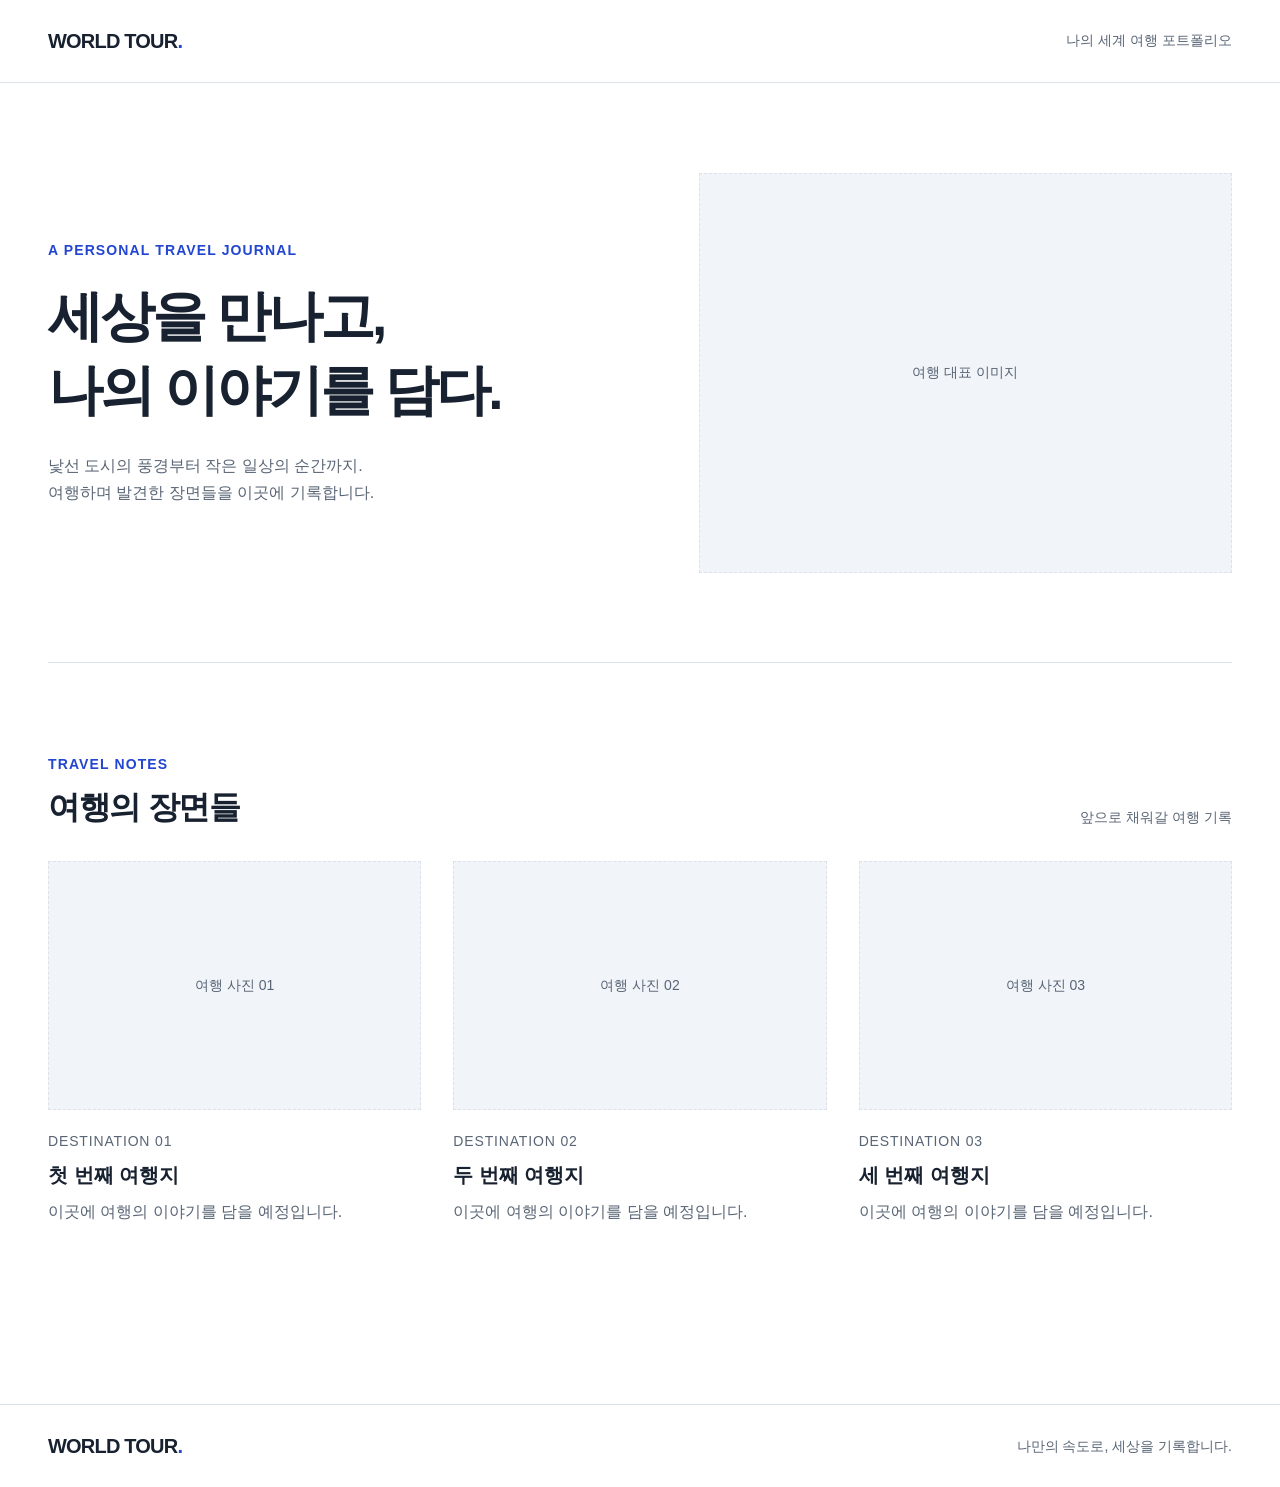
==== index.html @ 3bdf8f7d "Initial commit" ====
<!doctype html>
<html lang="ko">
  <head>
    <meta charset="UTF-8" />
    <meta name="viewport" content="width=device-width, initial-scale=1.0" />
    <meta name="description" content="세계를 여행하며 채워가는 개인 여행 포트폴리오." />
    <title>World Tour | 여행 포트폴리오</title>
    <link rel="icon" type="image/svg+xml" href="data:image/svg+xml,%3Csvg xmlns='http://www.w3.org/2000/svg' viewBox='0 0 32 32'%3E%3Crect width='32' height='32' rx='8' fill='%232346d2'/%3E%3Ccircle cx='16' cy='16' r='10' fill='none' stroke='white' stroke-width='1.5'/%3E%3Cellipse cx='16' cy='16' rx='4' ry='10' fill='none' stroke='white' stroke-width='1.5'/%3E%3Cpath d='M6 16h20' stroke='white' stroke-width='1.5'/%3E%3C/svg%3E" />
    <link rel="stylesheet" href="./css/style.css" />
  </head>
  <body>
    <!-- 상단: 추후 메뉴를 추가할 영역 -->
    <header class="site-header">
      <div class="container header-inner">
        <p class="wordmark">WORLD TOUR<span aria-hidden="true">.</span></p>
        <p class="header-caption">나의 세계 여행 포트폴리오</p>
      </div>
    </header>

    <main>
      <!-- 소개: 제목과 대표 사진을 교체해 사용 -->
      <section class="intro section container" aria-labelledby="intro-title">
        <div class="intro-copy">
          <p class="eyebrow">A PERSONAL TRAVEL JOURNAL</p>
          <h1 id="intro-title">세상을 만나고,<br />나의 이야기를 담다.</h1>
          <p class="description">낯선 도시의 풍경부터 작은 일상의 순간까지.<br />여행하며 발견한 장면들을 이곳에 기록합니다.</p>
        </div>
        <div class="image-placeholder cover-placeholder">
          <span class="placeholder-label">여행 대표 이미지</span>
        </div>
      </section>

      <!-- 기록: 같은 article 구조를 복사하여 여행 항목 추가 -->
      <section class="journal section container" aria-labelledby="journal-title">
        <div class="section-heading">
          <div>
            <p class="eyebrow">TRAVEL NOTES</p>
            <h2 id="journal-title">여행의 장면들</h2>
          </div>
          <p class="section-caption">앞으로 채워갈 여행 기록</p>
        </div>
        <div class="travel-grid">
          <article class="travel-card">
            <div class="image-placeholder card-placeholder"><span class="placeholder-label">여행 사진 01</span></div>
            <div class="card-copy">
              <p class="card-category">DESTINATION 01</p>
              <h3>첫 번째 여행지</h3>
              <p>이곳에 여행의 이야기를 담을 예정입니다.</p>
            </div>
          </article>
          <article class="travel-card">
            <div class="image-placeholder card-placeholder"><span class="placeholder-label">여행 사진 02</span></div>
            <div class="card-copy">
              <p class="card-category">DESTINATION 02</p>
              <h3>두 번째 여행지</h3>
              <p>이곳에 여행의 이야기를 담을 예정입니다.</p>
            </div>
          </article>
          <article class="travel-card">
            <div class="image-placeholder card-placeholder"><span class="placeholder-label">여행 사진 03</span></div>
            <div class="card-copy">
              <p class="card-category">DESTINATION 03</p>
              <h3>세 번째 여행지</h3>
              <p>이곳에 여행의 이야기를 담을 예정입니다.</p>
            </div>
          </article>
        </div>
      </section>
    </main>

    <footer class="site-footer">
      <div class="container footer-inner">
        <p class="wordmark">WORLD TOUR<span aria-hidden="true">.</span></p>
        <p>나만의 속도로, 세상을 기록합니다.</p>
      </div>
    </footer>
  </body>
</html>
---- css/style.css ----
/* 공통 디자인 값: 향후 색상, 폭, 간격 변경은 이곳에서 시작합니다. */
:root {
  --color-background: #ffffff;
  --color-text: #17212f;
  --color-muted: #596575;
  --color-accent: #2346d2;
  --color-surface: #f1f4f8;
  --color-border: #dce2ea;
  --content-width: 1200px;
  --page-gutter: clamp(1.25rem, 4vw, 3rem);
  --section-space: clamp(3rem, 7vw, 6rem);
}

/* 기본 스타일 */
*,
*::before,
*::after {
  box-sizing: border-box;
}

body {
  margin: 0;
  background: var(--color-background);
  color: var(--color-text);
  font-family: -apple-system, BlinkMacSystemFont, "Segoe UI", "Malgun Gothic", sans-serif;
  font-size: 1rem;
  line-height: 1.7;
  word-break: keep-all;
  overflow-wrap: anywhere;
}

h1, h2, h3, p { margin: 0; }
img { display: block; max-width: 100%; height: auto; }
.container { width: min(100% - var(--page-gutter) * 2, var(--content-width)); margin-inline: auto; }
.section { padding-block: var(--section-space); }

/* 상단과 하단 */
.site-header { border-bottom: 1px solid var(--color-border); }
.header-inner, .footer-inner { display: flex; flex-wrap: wrap; align-items: center; justify-content: space-between; gap: 0.75rem 2rem; padding-block: 1.5rem; }
.wordmark { font-size: 1.25rem; font-weight: 800; letter-spacing: -0.04em; }
.wordmark span { color: var(--color-accent); }
.header-caption, .footer-inner > p:last-child { color: var(--color-muted); font-size: 0.875rem; }
.site-footer { margin-top: var(--section-space); border-top: 1px solid var(--color-border); }

/* 소개 영역: 모바일에서는 세로 배치 */
.intro { display: grid; gap: 2rem; align-items: center; }
.intro-copy { min-width: 0; }
.eyebrow { margin-bottom: 1rem; color: var(--color-accent); font-size: 0.875rem; font-weight: 700; letter-spacing: 0.08em; }
h1 { font-size: clamp(2rem, 4.3vw, 3.5rem); line-height: 1.35; letter-spacing: -0.055em; }
.description { margin-top: 1.5rem; color: var(--color-muted); }
.image-placeholder { display: grid; place-items: center; background: var(--color-surface); border: 1px dashed var(--color-border); padding: 1rem; }
.cover-placeholder { aspect-ratio: 4 / 3; }
.placeholder-label { color: var(--color-muted); font-size: 0.875rem; }

/* 여행 기록: 기본 1열, 태블릿 2열, 데스크톱 3열 */
.journal { border-top: 1px solid var(--color-border); }
.section-heading { display: flex; flex-wrap: wrap; justify-content: space-between; align-items: end; gap: 1rem; margin-bottom: 2rem; }
.section-heading .eyebrow { margin-bottom: 0.5rem; }
h2 { font-size: clamp(1.5rem, 3vw, 2rem); line-height: 1.4; letter-spacing: -0.04em; }
.section-caption { color: var(--color-muted); font-size: 0.875rem; }
.travel-grid { display: grid; grid-template-columns: minmax(0, 1fr); gap: 2rem; }
.travel-card { min-width: 0; }
.card-placeholder { aspect-ratio: 3 / 2; }
.card-copy { padding-top: 1.25rem; }
.card-category { margin-bottom: 0.375rem; color: var(--color-muted); font-size: 0.875rem; letter-spacing: 0.06em; }
h3 { font-size: 1.25rem; line-height: 1.5; }
.card-copy > p:last-child { margin-top: 0.5rem; color: var(--color-muted); }

@media (min-width: 48rem) {
  .travel-grid { grid-template-columns: repeat(2, minmax(0, 1fr)); }
}

@media (min-width: 64rem) {
  .intro { grid-template-columns: 1.1fr 1fr; gap: 4rem; }
  .travel-grid { grid-template-columns: repeat(3, minmax(0, 1fr)); }
}
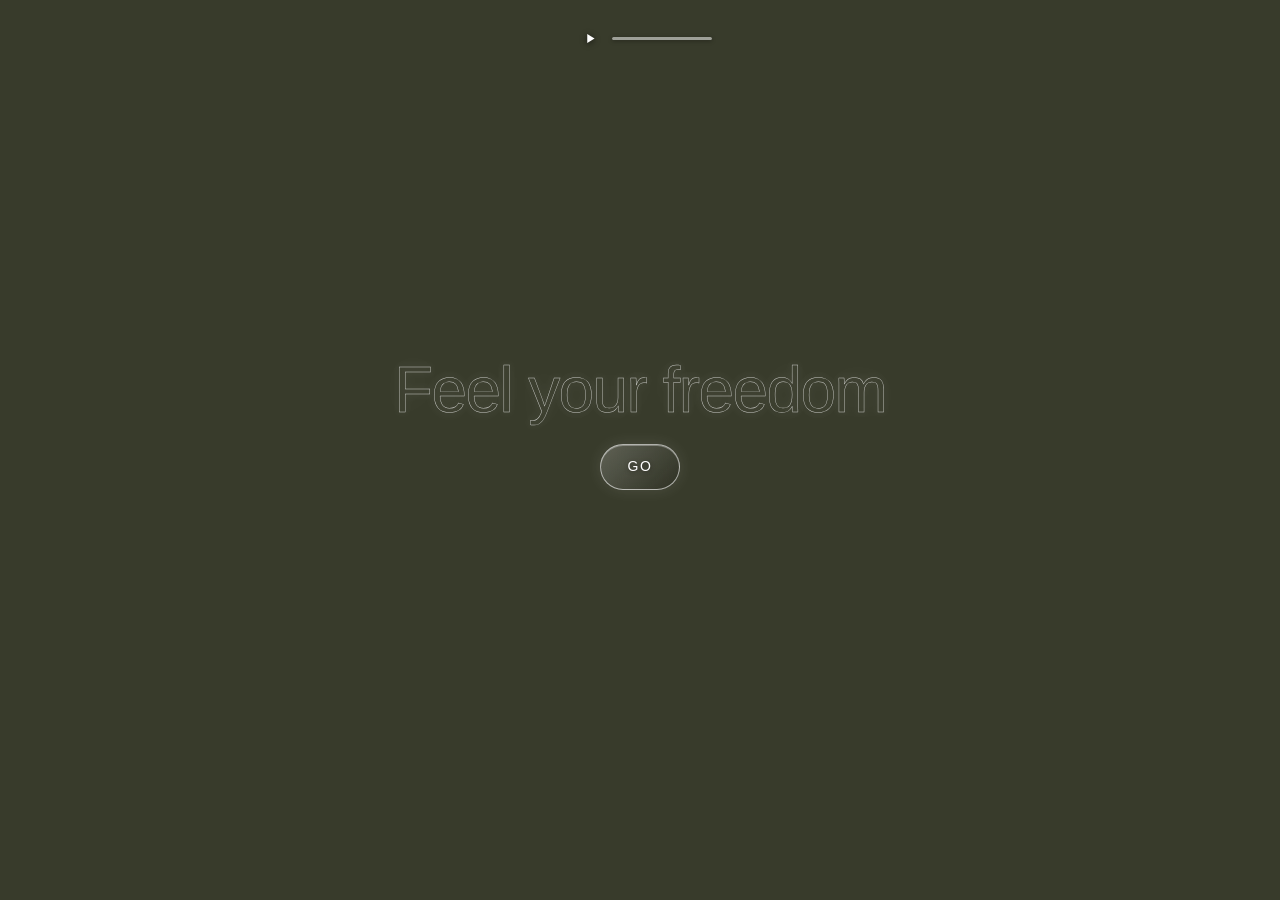
==== commit e7044b86: "Background video, Added BG comment" ====
--- a/index.html
+++ b/index.html
@@ -7,72 +7,29 @@
     <title>World Tour | 여행 포트폴리오</title>
     <link rel="icon" type="image/svg+xml" href="data:image/svg+xml,%3Csvg xmlns='http://www.w3.org/2000/svg' viewBox='0 0 32 32'%3E%3Crect width='32' height='32' rx='8' fill='%232346d2'/%3E%3Ccircle cx='16' cy='16' r='10' fill='none' stroke='white' stroke-width='1.5'/%3E%3Cellipse cx='16' cy='16' rx='4' ry='10' fill='none' stroke='white' stroke-width='1.5'/%3E%3Cpath d='M6 16h20' stroke='white' stroke-width='1.5'/%3E%3C/svg%3E" />
     <link rel="stylesheet" href="./css/style.css" />
+    <script src="./js/background-video.js" defer></script>
   </head>
   <body>
-    <!-- 상단: 추후 메뉴를 추가할 영역 -->
-    <header class="site-header">
-      <div class="container header-inner">
-        <p class="wordmark">WORLD TOUR<span aria-hidden="true">.</span></p>
-        <p class="header-caption">나의 세계 여행 포트폴리오</p>
+    <main class="dashboard">
+      <div class="video-background" aria-hidden="true">
+        <video class="background-video is-visible" muted playsinline preload="auto" tabindex="-1">
+          <source src="./assets/videos/meadow-evening-final.mp4" type="video/mp4" />
+        </video>
+        <video class="background-video" muted playsinline preload="auto" tabindex="-1">
+          <source src="./assets/videos/meadow-evening-final.mp4" type="video/mp4" />
+        </video>
       </div>
-    </header>
-
-    <main>
-      <!-- 소개: 제목과 대표 사진을 교체해 사용 -->
-      <section class="intro section container" aria-labelledby="intro-title">
-        <div class="intro-copy">
-          <p class="eyebrow">A PERSONAL TRAVEL JOURNAL</p>
-          <h1 id="intro-title">세상을 만나고,<br />나의 이야기를 담다.</h1>
-          <p class="description">낯선 도시의 풍경부터 작은 일상의 순간까지.<br />여행하며 발견한 장면들을 이곳에 기록합니다.</p>
+      <div class="hero-content">
+        <h1 class="hero-title" aria-label="Feel your freedom"><span aria-hidden="true"><span style="--letter: 0">F</span><span style="--letter: 1">e</span><span style="--letter: 2">e</span><span style="--letter: 3">l</span> <span style="--letter: 5">y</span><span style="--letter: 6">o</span><span style="--letter: 7">u</span><span style="--letter: 8">r</span> <span style="--letter: 10">f</span><span style="--letter: 11">r</span><span style="--letter: 12">e</span><span style="--letter: 13">e</span><span style="--letter: 14">d</span><span style="--letter: 15">o</span><span style="--letter: 16">m</span></span></h1>
+        <button class="go-button" type="button">GO</button>
+      </div>
+        <div class="mini-player" hidden>
+          <button class="video-toggle" type="button" aria-label="배경 영상 재생">
+            <svg class="play-icon" viewBox="0 0 16 16" aria-hidden="true"><path d="M4 2.5 13 8 4 13.5Z" /></svg>
+            <svg class="pause-icon" viewBox="0 0 16 16" aria-hidden="true"><rect x="3" y="2" width="3" height="12" rx="0.75" /><rect x="10" y="2" width="3" height="12" rx="0.75" /></svg>
+          </button>
+          <progress class="video-progress" max="100" value="0" aria-label="배경 영상 재생 진행률"></progress>
         </div>
-        <div class="image-placeholder cover-placeholder">
-          <span class="placeholder-label">여행 대표 이미지</span>
-        </div>
-      </section>
-
-      <!-- 기록: 같은 article 구조를 복사하여 여행 항목 추가 -->
-      <section class="journal section container" aria-labelledby="journal-title">
-        <div class="section-heading">
-          <div>
-            <p class="eyebrow">TRAVEL NOTES</p>
-            <h2 id="journal-title">여행의 장면들</h2>
-          </div>
-          <p class="section-caption">앞으로 채워갈 여행 기록</p>
-        </div>
-        <div class="travel-grid">
-          <article class="travel-card">
-            <div class="image-placeholder card-placeholder"><span class="placeholder-label">여행 사진 01</span></div>
-            <div class="card-copy">
-              <p class="card-category">DESTINATION 01</p>
-              <h3>첫 번째 여행지</h3>
-              <p>이곳에 여행의 이야기를 담을 예정입니다.</p>
-            </div>
-          </article>
-          <article class="travel-card">
-            <div class="image-placeholder card-placeholder"><span class="placeholder-label">여행 사진 02</span></div>
-            <div class="card-copy">
-              <p class="card-category">DESTINATION 02</p>
-              <h3>두 번째 여행지</h3>
-              <p>이곳에 여행의 이야기를 담을 예정입니다.</p>
-            </div>
-          </article>
-          <article class="travel-card">
-            <div class="image-placeholder card-placeholder"><span class="placeholder-label">여행 사진 03</span></div>
-            <div class="card-copy">
-              <p class="card-category">DESTINATION 03</p>
-              <h3>세 번째 여행지</h3>
-              <p>이곳에 여행의 이야기를 담을 예정입니다.</p>
-            </div>
-          </article>
-        </div>
-      </section>
     </main>
-
-    <footer class="site-footer">
-      <div class="container footer-inner">
-        <p class="wordmark">WORLD TOUR<span aria-hidden="true">.</span></p>
-        <p>나만의 속도로, 세상을 기록합니다.</p>
-      </div>
-    </footer>
   </body>
 </html>
--- a/css/style.css
+++ b/css/style.css
@@ -1,17 +1,4 @@
-/* 공통 디자인 값: 향후 색상, 폭, 간격 변경은 이곳에서 시작합니다. */
-:root {
-  --color-background: #ffffff;
-  --color-text: #17212f;
-  --color-muted: #596575;
-  --color-accent: #2346d2;
-  --color-surface: #f1f4f8;
-  --color-border: #dce2ea;
-  --content-width: 1200px;
-  --page-gutter: clamp(1.25rem, 4vw, 3rem);
-  --section-space: clamp(3rem, 7vw, 6rem);
-}
-
-/* 기본 스타일 */
+/* 새 디자인을 위한 기본 스타일 */
 *,
 *::before,
 *::after {
@@ -20,8 +7,8 @@
 
 body {
   margin: 0;
-  background: var(--color-background);
-  color: var(--color-text);
+  background: #ffffff;
+  color: #17212f;
   font-family: -apple-system, BlinkMacSystemFont, "Segoe UI", "Malgun Gothic", sans-serif;
   font-size: 1rem;
   line-height: 1.7;
@@ -29,48 +16,202 @@
   overflow-wrap: anywhere;
 }
 
-h1, h2, h3, p { margin: 0; }
-img { display: block; max-width: 100%; height: auto; }
-.container { width: min(100% - var(--page-gutter) * 2, var(--content-width)); margin-inline: auto; }
-.section { padding-block: var(--section-space); }
-
-/* 상단과 하단 */
-.site-header { border-bottom: 1px solid var(--color-border); }
-.header-inner, .footer-inner { display: flex; flex-wrap: wrap; align-items: center; justify-content: space-between; gap: 0.75rem 2rem; padding-block: 1.5rem; }
-.wordmark { font-size: 1.25rem; font-weight: 800; letter-spacing: -0.04em; }
-.wordmark span { color: var(--color-accent); }
-.header-caption, .footer-inner > p:last-child { color: var(--color-muted); font-size: 0.875rem; }
-.site-footer { margin-top: var(--section-space); border-top: 1px solid var(--color-border); }
-
-/* 소개 영역: 모바일에서는 세로 배치 */
-.intro { display: grid; gap: 2rem; align-items: center; }
-.intro-copy { min-width: 0; }
-.eyebrow { margin-bottom: 1rem; color: var(--color-accent); font-size: 0.875rem; font-weight: 700; letter-spacing: 0.08em; }
-h1 { font-size: clamp(2rem, 4.3vw, 3.5rem); line-height: 1.35; letter-spacing: -0.055em; }
-.description { margin-top: 1.5rem; color: var(--color-muted); }
-.image-placeholder { display: grid; place-items: center; background: var(--color-surface); border: 1px dashed var(--color-border); padding: 1rem; }
-.cover-placeholder { aspect-ratio: 4 / 3; }
-.placeholder-label { color: var(--color-muted); font-size: 0.875rem; }
-
-/* 여행 기록: 기본 1열, 태블릿 2열, 데스크톱 3열 */
-.journal { border-top: 1px solid var(--color-border); }
-.section-heading { display: flex; flex-wrap: wrap; justify-content: space-between; align-items: end; gap: 1rem; margin-bottom: 2rem; }
-.section-heading .eyebrow { margin-bottom: 0.5rem; }
-h2 { font-size: clamp(1.5rem, 3vw, 2rem); line-height: 1.4; letter-spacing: -0.04em; }
-.section-caption { color: var(--color-muted); font-size: 0.875rem; }
-.travel-grid { display: grid; grid-template-columns: minmax(0, 1fr); gap: 2rem; }
-.travel-card { min-width: 0; }
-.card-placeholder { aspect-ratio: 3 / 2; }
-.card-copy { padding-top: 1.25rem; }
-.card-category { margin-bottom: 0.375rem; color: var(--color-muted); font-size: 0.875rem; letter-spacing: 0.06em; }
-h3 { font-size: 1.25rem; line-height: 1.5; }
-.card-copy > p:last-child { margin-top: 0.5rem; color: var(--color-muted); }
-
-@media (min-width: 48rem) {
-  .travel-grid { grid-template-columns: repeat(2, minmax(0, 1fr)); }
-}
-
-@media (min-width: 64rem) {
-  .intro { grid-template-columns: 1.1fr 1fr; gap: 4rem; }
-  .travel-grid { grid-template-columns: repeat(3, minmax(0, 1fr)); }
-}
+img {
+  display: block;
+  max-width: 100%;
+  height: auto;
+}
+
+.dashboard {
+  position: relative;
+  isolation: isolate;
+  display: grid;
+  place-items: center;
+  min-height: 100vh;
+  min-height: 100dvh;
+  padding: 1.5rem;
+  background: #383b2b;
+}
+
+.video-background {
+  position: absolute;
+  inset: 0;
+  z-index: -1;
+  overflow: hidden;
+  pointer-events: none;
+}
+
+.background-video {
+  position: absolute;
+  inset: 0;
+  width: 100%;
+  height: 100%;
+  object-fit: cover;
+  opacity: 0;
+  transition: opacity 650ms ease-in-out;
+}
+
+.background-video.is-visible { opacity: 1; }
+
+.hero-content {
+  position: relative;
+  max-width: 100%;
+  text-align: center;
+}
+
+.hero-title {
+  margin: 0;
+  color: #ffffff;
+  font-size: clamp(1.5rem, 5vw, 4rem);
+  font-weight: 400;
+  line-height: 1.2;
+  letter-spacing: -0.025em;
+  text-wrap: balance;
+  /* 마지막 글자의 등장(2.81초)이 끝나면 위로 이동합니다. */
+  animation: title-rise 900ms cubic-bezier(0.22, 1, 0.36, 1) 2.81s both;
+}
+
+.hero-title span[style] {
+  opacity: 0;
+  color: #ffffff;
+  -webkit-text-stroke: 0.45px rgba(255, 255, 255, 0.75);
+  animation:
+    letter-reveal 800ms ease-out calc(250ms + var(--letter) * 110ms) both,
+    letter-outline 1100ms ease-in-out 2.81s forwards;
+}
+
+@keyframes letter-reveal {
+  from { opacity: 0; }
+  to { opacity: 1; }
+}
+
+@keyframes letter-outline {
+  from { color: #ffffff; filter: none; }
+  to {
+    color: transparent;
+    filter: drop-shadow(0 0 4px rgba(255, 255, 255, 0.45))
+      drop-shadow(0 0 12px rgba(255, 255, 255, 0.25));
+  }
+}
+
+@keyframes title-rise {
+  from { transform: translateY(0); }
+  to { transform: translateY(-60px); }
+}
+
+.go-button {
+  position: absolute;
+  /* 이동한 문장의 아래쪽에서 정확히 16px 간격을 유지합니다. */
+  top: calc(100% - 60px + 16px);
+  left: 50%;
+  transform: translateX(-50%);
+  min-width: 80px;
+  min-height: 44px;
+  padding: 0.625rem 1.5rem;
+  border: 1px solid rgba(255, 255, 255, 0.6);
+  border-radius: 999px;
+  background: linear-gradient(135deg, rgba(255, 255, 255, 0.2), rgba(0, 0, 0, 0.15));
+  -webkit-backdrop-filter: blur(12px);
+  backdrop-filter: blur(12px);
+  color: #ffffff;
+  font: inherit;
+  font-size: 0.875rem;
+  font-weight: 500;
+  letter-spacing: 0.12em;
+  text-shadow: 0 1px 4px rgba(0, 0, 0, 0.4);
+  box-shadow: inset 0 1px 0 rgba(255, 255, 255, 0.3), 0 0 16px rgba(255, 255, 255, 0.1);
+  cursor: pointer;
+  opacity: 0;
+  visibility: hidden;
+  /* 글자 등장 2.81초 + 상승 0.9초 이후에 버튼을 표시합니다. */
+  animation: go-reveal 900ms ease-out 3.71s forwards;
+}
+
+@keyframes go-reveal {
+  from { opacity: 0; visibility: visible; filter: brightness(0.7); }
+  to { opacity: 1; visibility: visible; filter: brightness(1); }
+}
+
+.go-button:hover { background-color: rgba(255, 255, 255, 0.15); }
+.go-button:focus-visible { outline: 2px solid #ffffff; outline-offset: 4px; }
+
+.mini-player {
+  position: absolute;
+  top: calc(1rem + env(safe-area-inset-top, 0px));
+  z-index: 1;
+  left: 50%;
+  transform: translateX(-50%);
+  display: flex;
+  align-items: center;
+  width: 144px;
+  max-width: 100%;
+  color: #ffffff;
+}
+
+.mini-player[hidden] { display: none; }
+
+.video-toggle {
+  display: grid;
+  place-items: center;
+  flex: 0 0 44px;
+  width: 44px;
+  height: 44px;
+  padding: 0;
+  border: 0;
+  border-radius: 50%;
+  background: transparent;
+  color: white;
+  cursor: pointer;
+}
+
+.video-toggle svg {
+  grid-area: 1 / 1;
+  width: 13px;
+  height: 13px;
+  fill: currentColor;
+  filter: drop-shadow(0 1px 3px rgba(0, 0, 0, 0.7));
+}
+
+.video-toggle .pause-icon,
+.video-toggle.is-playing .play-icon { display: none; }
+.video-toggle.is-playing .pause-icon { display: block; }
+.video-toggle:hover { background: rgba(255, 255, 255, 0.15); }
+
+.video-progress {
+  appearance: none;
+  -webkit-appearance: none;
+  display: block;
+  width: 100%;
+  min-width: 0;
+  height: 3px;
+  border: none;
+  border-radius: 999px;
+  overflow: hidden;
+  background: rgba(255, 255, 255, 0.3);
+  box-shadow: 0 1px 4px rgba(0, 0, 0, 0.35);
+}
+
+.video-progress::-webkit-progress-bar { background: rgba(255, 255, 255, 0.3); border-radius: 999px; }
+.video-progress::-webkit-progress-value { background: white; border-radius: 999px; }
+.video-progress::-moz-progress-bar { background: white; border-radius: 999px; }
+
+.video-toggle:focus-visible {
+  outline: 3px solid white;
+  outline-offset: 3px;
+}
+
+@media (prefers-reduced-motion: reduce) {
+  .background-video { transition: none; }
+  .go-button { animation: none; opacity: 1; visibility: visible; }
+  .hero-title {
+    animation: none;
+    transform: translateY(-60px);
+  }
+  .hero-title span[style] {
+    animation: none;
+    opacity: 1;
+    color: transparent;
+    filter: drop-shadow(0 0 4px rgba(255, 255, 255, 0.45))
+      drop-shadow(0 0 12px rgba(255, 255, 255, 0.25));
+  }
+}
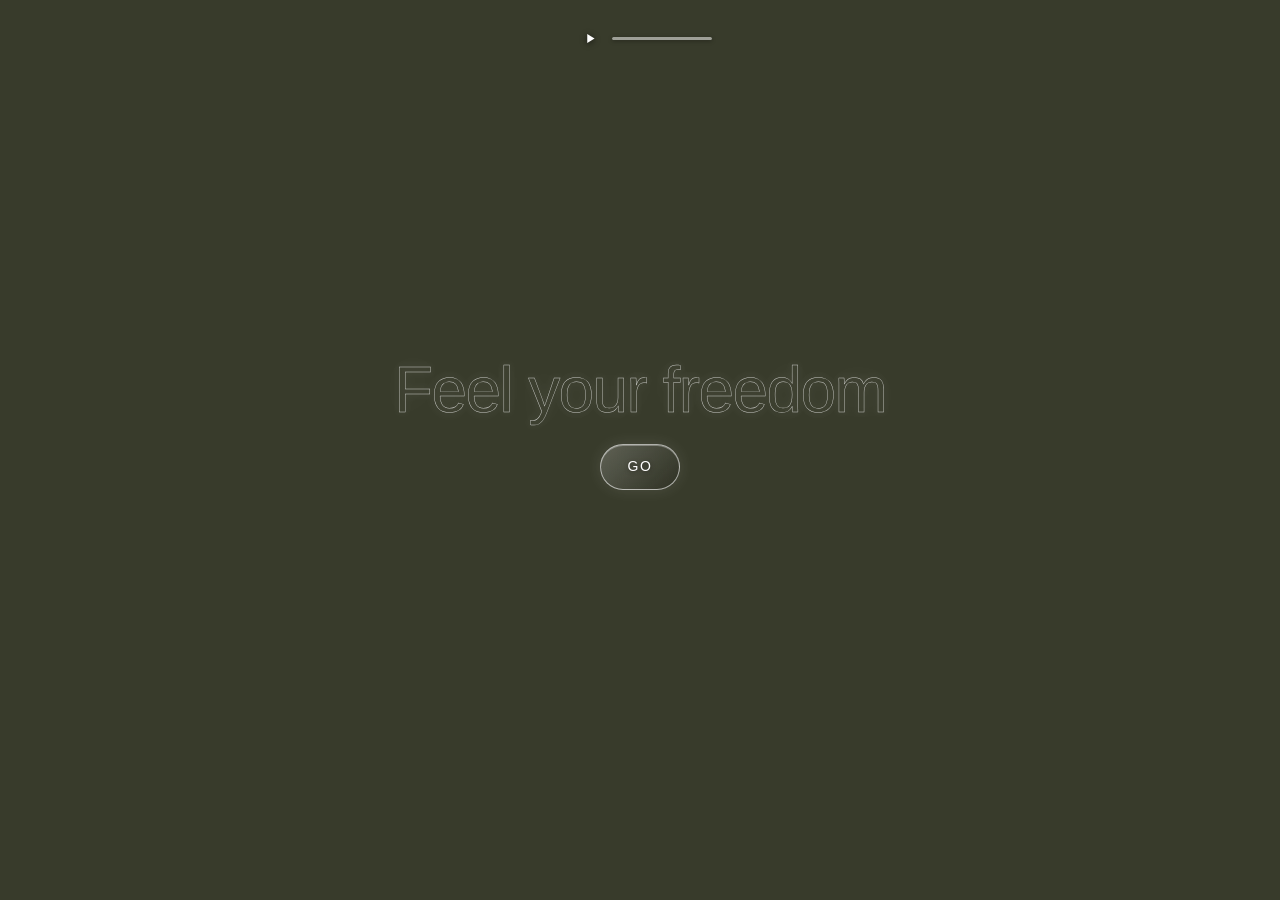
==== commit d3144886: "Add resource worldmap, loading Interactive video, added button click effect" ====
--- a/index.html
+++ b/index.html
@@ -1,35 +1,57 @@
 <!doctype html>
 <html lang="ko">
-  <head>
-    <meta charset="UTF-8" />
-    <meta name="viewport" content="width=device-width, initial-scale=1.0" />
-    <meta name="description" content="세계를 여행하며 채워가는 개인 여행 포트폴리오." />
-    <title>World Tour | 여행 포트폴리오</title>
-    <link rel="icon" type="image/svg+xml" href="data:image/svg+xml,%3Csvg xmlns='http://www.w3.org/2000/svg' viewBox='0 0 32 32'%3E%3Crect width='32' height='32' rx='8' fill='%232346d2'/%3E%3Ccircle cx='16' cy='16' r='10' fill='none' stroke='white' stroke-width='1.5'/%3E%3Cellipse cx='16' cy='16' rx='4' ry='10' fill='none' stroke='white' stroke-width='1.5'/%3E%3Cpath d='M6 16h20' stroke='white' stroke-width='1.5'/%3E%3C/svg%3E" />
-    <link rel="stylesheet" href="./css/style.css" />
-    <script src="./js/background-video.js" defer></script>
-  </head>
-  <body>
-    <main class="dashboard">
-      <div class="video-background" aria-hidden="true">
-        <video class="background-video is-visible" muted playsinline preload="auto" tabindex="-1">
-          <source src="./assets/videos/meadow-evening-final.mp4" type="video/mp4" />
-        </video>
-        <video class="background-video" muted playsinline preload="auto" tabindex="-1">
-          <source src="./assets/videos/meadow-evening-final.mp4" type="video/mp4" />
-        </video>
-      </div>
-      <div class="hero-content">
-        <h1 class="hero-title" aria-label="Feel your freedom"><span aria-hidden="true"><span style="--letter: 0">F</span><span style="--letter: 1">e</span><span style="--letter: 2">e</span><span style="--letter: 3">l</span> <span style="--letter: 5">y</span><span style="--letter: 6">o</span><span style="--letter: 7">u</span><span style="--letter: 8">r</span> <span style="--letter: 10">f</span><span style="--letter: 11">r</span><span style="--letter: 12">e</span><span style="--letter: 13">e</span><span style="--letter: 14">d</span><span style="--letter: 15">o</span><span style="--letter: 16">m</span></span></h1>
-        <button class="go-button" type="button">GO</button>
-      </div>
-        <div class="mini-player" hidden>
-          <button class="video-toggle" type="button" aria-label="배경 영상 재생">
-            <svg class="play-icon" viewBox="0 0 16 16" aria-hidden="true"><path d="M4 2.5 13 8 4 13.5Z" /></svg>
-            <svg class="pause-icon" viewBox="0 0 16 16" aria-hidden="true"><rect x="3" y="2" width="3" height="12" rx="0.75" /><rect x="10" y="2" width="3" height="12" rx="0.75" /></svg>
-          </button>
-          <progress class="video-progress" max="100" value="0" aria-label="배경 영상 재생 진행률"></progress>
-        </div>
-    </main>
-  </body>
-</html>
+
+<head>
+  <meta charset="UTF-8" />
+  <meta name="viewport" content="width=device-width, initial-scale=1.0" />
+  <meta name="description" content="세계를 여행하며 채워가는 개인 여행 포트폴리오." />
+  <title>World Tour | 여행 포트폴리오</title>
+  <link rel="icon" type="image/svg+xml"
+    href="data:image/svg+xml,%3Csvg xmlns='http://www.w3.org/2000/svg' viewBox='0 0 32 32'%3E%3Crect width='32' height='32' rx='8' fill='%232346d2'/%3E%3Ccircle cx='16' cy='16' r='10' fill='none' stroke='white' stroke-width='1.5'/%3E%3Cellipse cx='16' cy='16' rx='4' ry='10' fill='none' stroke='white' stroke-width='1.5'/%3E%3Cpath d='M6 16h20' stroke='white' stroke-width='1.5'/%3E%3C/svg%3E" />
+  <link rel="stylesheet" href="./css/style.css" />
+  <link rel="stylesheet" href="./css/go-transition.css" />
+  <script src="./js/background-video.js" defer></script>
+  <script src="./js/go-transition.js" defer></script>
+</head>
+
+<body>
+  <main class="dashboard">
+    <div class="video-background" aria-hidden="true">
+      <video class="background-video is-visible" muted playsinline preload="auto" tabindex="-1">
+        <source src="./assets/videos/meadow-evening-final.mp4" type="video/mp4" />
+      </video>
+      <video class="background-video" muted playsinline preload="auto" tabindex="-1">
+        <source src="./assets/videos/meadow-evening-final.mp4" type="video/mp4" />
+      </video>
+    </div>
+    <div class="hero-content">
+      <h1 class="hero-title" aria-label="Feel your freedom"><span aria-hidden="true"><span
+            style="--letter: 0">F</span><span style="--letter: 1">e</span><span style="--letter: 2">e</span><span
+            style="--letter: 3">l</span> <span style="--letter: 5">y</span><span style="--letter: 6">o</span><span
+            style="--letter: 7">u</span><span style="--letter: 8">r</span> <span style="--letter: 10">f</span><span
+            style="--letter: 11">r</span><span style="--letter: 12">e</span><span style="--letter: 13">e</span><span
+            style="--letter: 14">d</span><span style="--letter: 15">o</span><span style="--letter: 16">m</span></span>
+      </h1>
+      <button class="go-button" type="button">GO</button>
+    </div>
+    <div class="mini-player" hidden>
+      <button class="video-toggle" type="button" aria-label="배경 영상 재생">
+        <svg class="play-icon" viewBox="0 0 16 16" aria-hidden="true">
+          <path d="M4 2.5 13 8 4 13.5Z" />
+        </svg>
+        <svg class="pause-icon" viewBox="0 0 16 16" aria-hidden="true">
+          <rect x="3" y="2" width="3" height="12" rx="0.75" />
+          <rect x="10" y="2" width="3" height="12" rx="0.75" />
+        </svg>
+      </button>
+      <progress class="video-progress" max="100" value="0" aria-label="배경 영상 재생 진행률"></progress>
+    </div>
+  </main>
+  <section class="loading-scene" aria-label="여행 로딩 영상" aria-hidden="true">
+    <video class="loading-film" src="./assets/videos/go-loading-1007.mp4" muted playsinline preload="auto"></video>
+    <button class="transition-back" type="button" tabindex="-1">처음으로 ↺</button>
+  </section>
+  <p class="transition-status" role="status" hidden></p>
+</body>
+
+</html>
--- a/css/go-transition.css
+++ b/css/go-transition.css
@@ -0,0 +1,116 @@
+html,
+body {
+    height: 100%;
+    overflow: hidden;
+    background: #101711;
+}
+
+.dashboard {
+    height: 100dvh;
+    overflow: hidden;
+}
+
+.video-background {
+    transform: scale(1);
+    transform-origin: 50% 50%;
+    transition: transform 1900ms cubic-bezier(.45, 0, .2, 1), filter 1700ms ease;
+    will-change: transform;
+}
+
+.hero-content,
+.mini-player {
+    transition: opacity 420ms ease, filter 600ms ease;
+}
+
+body.entering .video-background {
+    transform: scale(1.85);
+    filter: blur(5px);
+}
+
+body.entering .hero-content,
+body.entering .mini-player {
+    opacity: 0;
+    filter: blur(5px);
+    pointer-events: none;
+}
+
+.loading-scene {
+    position: fixed;
+    inset: 0;
+    z-index: 10;
+    opacity: 0;
+    visibility: hidden;
+    pointer-events: none;
+    transform: scale(1.08);
+    transition: opacity 1200ms cubic-bezier(.25, .1, .25, 1), transform 1900ms ease, visibility 0s 1900ms;
+    background: #101711;
+}
+
+body.film-visible .loading-scene {
+    opacity: 1;
+    visibility: visible;
+    pointer-events: auto;
+    transform: scale(1);
+    transition-delay: 0s;
+}
+
+.loading-film {
+    width: 100%;
+    height: 100%;
+    display: block;
+    object-fit: cover;
+}
+
+.transition-back {
+    position: absolute;
+    right: max(24px, env(safe-area-inset-right));
+    bottom: max(24px, env(safe-area-inset-bottom));
+    padding: 10px 18px;
+    border: 1px solid #ffffff55;
+    border-radius: 999px;
+    background: #0005;
+    backdrop-filter: blur(12px);
+    color: #fff;
+    font: 13px system-ui, sans-serif;
+    cursor: pointer;
+    opacity: 0;
+    transition: opacity 500ms;
+}
+
+body.film-ready .transition-back {
+    opacity: 1;
+}
+
+.transition-back:focus-visible {
+    outline: 2px solid white;
+    outline-offset: 4px;
+}
+
+.transition-status {
+    position: fixed;
+    bottom: 30px;
+    left: 50%;
+    transform: translateX(-50%);
+    z-index: 20;
+    color: white;
+    background: #0009;
+    border-radius: 12px;
+    padding: 10px 20px;
+    font-size: 14px;
+}
+
+@media(prefers-reduced-motion:reduce) {
+
+    .video-background,
+    body.entering .video-background,
+    .loading-scene {
+        transform: none;
+        filter: none;
+    }
+
+    .loading-scene,
+    .hero-content,
+    .mini-player {
+        transition-duration: 150ms;
+    }
+}
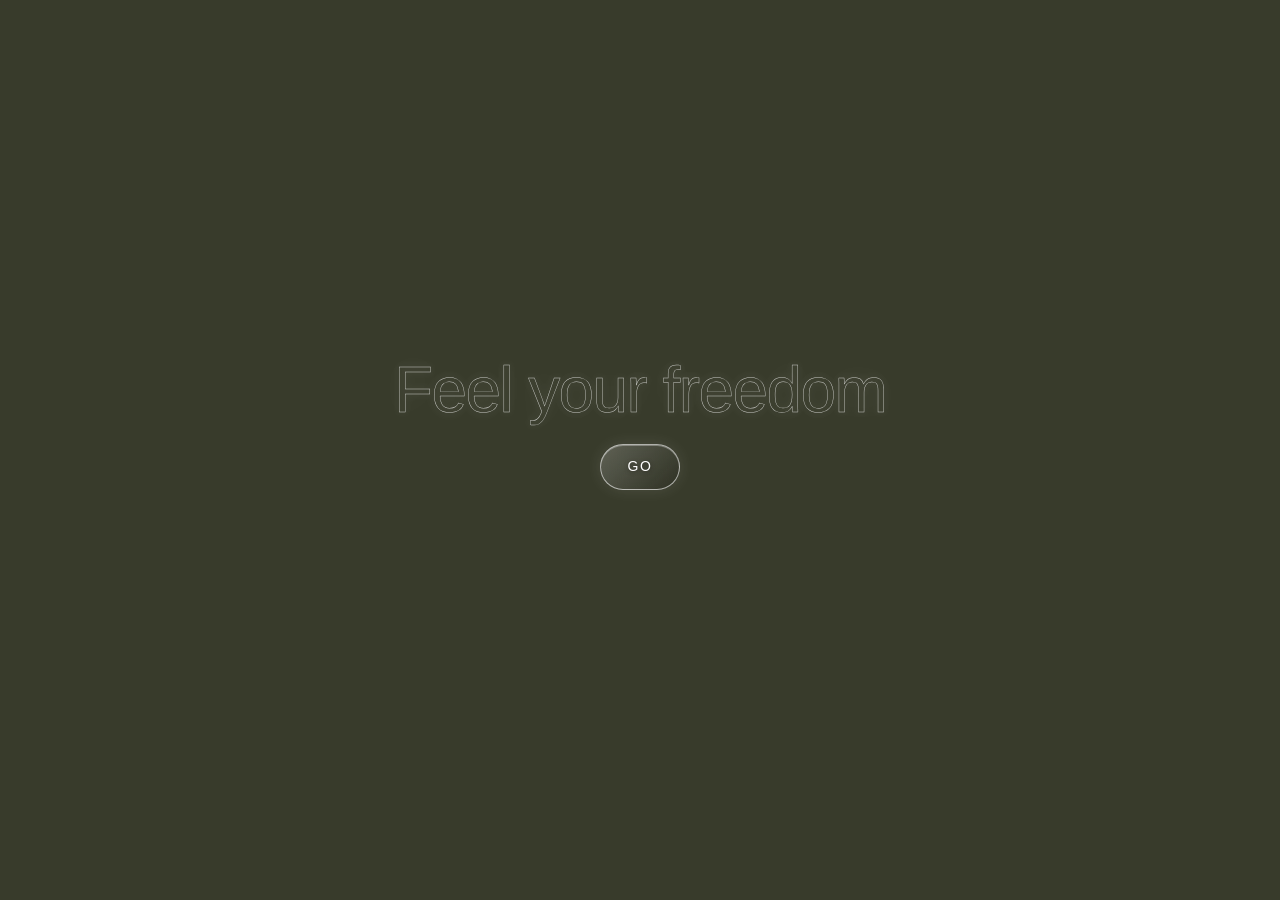
==== commit 2adfd47e: "remove playbar on dashboard" ====
--- a/index.html
+++ b/index.html
@@ -34,19 +34,7 @@
       </h1>
       <button class="go-button" type="button">GO</button>
     </div>
-    <div class="mini-player" hidden>
-      <button class="video-toggle" type="button" aria-label="배경 영상 재생">
-        <svg class="play-icon" viewBox="0 0 16 16" aria-hidden="true">
-          <path d="M4 2.5 13 8 4 13.5Z" />
-        </svg>
-        <svg class="pause-icon" viewBox="0 0 16 16" aria-hidden="true">
-          <rect x="3" y="2" width="3" height="12" rx="0.75" />
-          <rect x="10" y="2" width="3" height="12" rx="0.75" />
-        </svg>
-      </button>
-      <progress class="video-progress" max="100" value="0" aria-label="배경 영상 재생 진행률"></progress>
-    </div>
-  </main>
+</main>
   <section class="loading-scene" aria-label="여행 로딩 영상" aria-hidden="true">
     <video class="loading-film" src="./assets/videos/go-loading-1007.mp4" muted playsinline preload="auto"></video>
     <button class="transition-back" type="button" tabindex="-1">처음으로 ↺</button>
--- a/css/style.css
+++ b/css/style.css
@@ -135,71 +135,6 @@
 .go-button:hover { background-color: rgba(255, 255, 255, 0.15); }
 .go-button:focus-visible { outline: 2px solid #ffffff; outline-offset: 4px; }
 
-.mini-player {
-  position: absolute;
-  top: calc(1rem + env(safe-area-inset-top, 0px));
-  z-index: 1;
-  left: 50%;
-  transform: translateX(-50%);
-  display: flex;
-  align-items: center;
-  width: 144px;
-  max-width: 100%;
-  color: #ffffff;
-}
-
-.mini-player[hidden] { display: none; }
-
-.video-toggle {
-  display: grid;
-  place-items: center;
-  flex: 0 0 44px;
-  width: 44px;
-  height: 44px;
-  padding: 0;
-  border: 0;
-  border-radius: 50%;
-  background: transparent;
-  color: white;
-  cursor: pointer;
-}
-
-.video-toggle svg {
-  grid-area: 1 / 1;
-  width: 13px;
-  height: 13px;
-  fill: currentColor;
-  filter: drop-shadow(0 1px 3px rgba(0, 0, 0, 0.7));
-}
-
-.video-toggle .pause-icon,
-.video-toggle.is-playing .play-icon { display: none; }
-.video-toggle.is-playing .pause-icon { display: block; }
-.video-toggle:hover { background: rgba(255, 255, 255, 0.15); }
-
-.video-progress {
-  appearance: none;
-  -webkit-appearance: none;
-  display: block;
-  width: 100%;
-  min-width: 0;
-  height: 3px;
-  border: none;
-  border-radius: 999px;
-  overflow: hidden;
-  background: rgba(255, 255, 255, 0.3);
-  box-shadow: 0 1px 4px rgba(0, 0, 0, 0.35);
-}
-
-.video-progress::-webkit-progress-bar { background: rgba(255, 255, 255, 0.3); border-radius: 999px; }
-.video-progress::-webkit-progress-value { background: white; border-radius: 999px; }
-.video-progress::-moz-progress-bar { background: white; border-radius: 999px; }
-
-.video-toggle:focus-visible {
-  outline: 3px solid white;
-  outline-offset: 3px;
-}
-
 @media (prefers-reduced-motion: reduce) {
   .background-video { transition: none; }
   .go-button { animation: none; opacity: 1; visibility: visible; }
--- a/css/go-transition.css
+++ b/css/go-transition.css
@@ -17,8 +17,7 @@
     will-change: transform;
 }
 
-.hero-content,
-.mini-player {
+.hero-content {
     transition: opacity 420ms ease, filter 600ms ease;
 }
 
@@ -27,8 +26,7 @@
     filter: blur(5px);
 }
 
-body.entering .hero-content,
-body.entering .mini-player {
+body.entering .hero-content {
     opacity: 0;
     filter: blur(5px);
     pointer-events: none;
@@ -109,8 +107,7 @@
     }
 
     .loading-scene,
-    .hero-content,
-    .mini-player {
+    .hero-content {
         transition-duration: 150ms;
     }
 }
